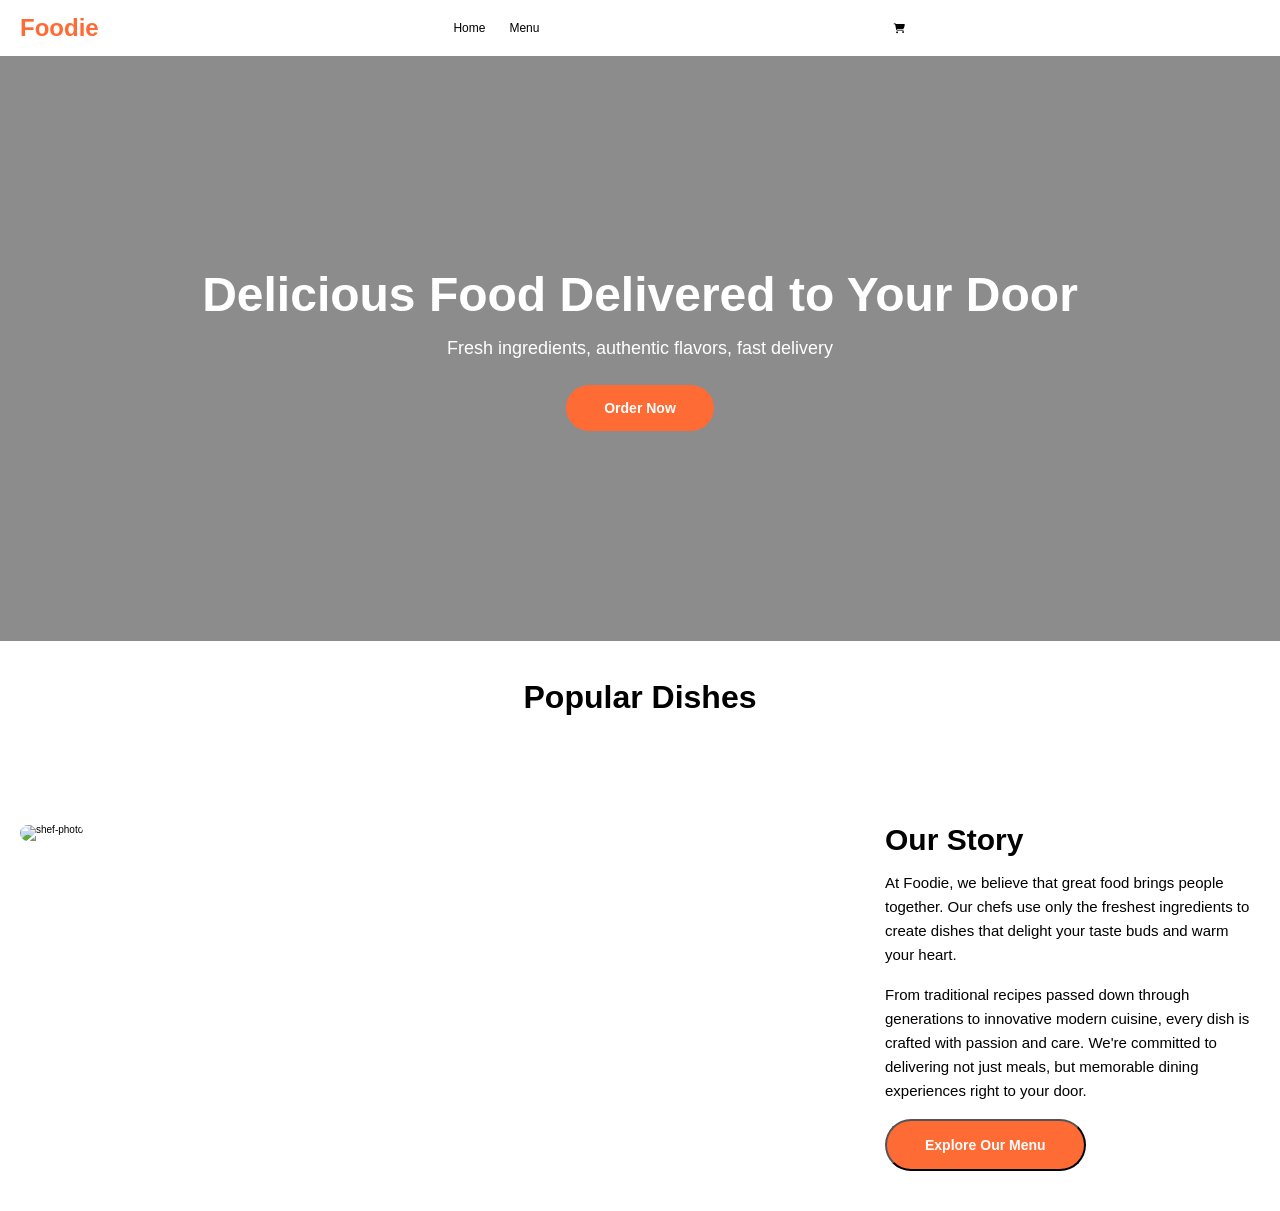
==== index.html @ 07eac430 "add responsive in main page" ====
<!DOCTYPE html>
<html lang="en">
<head>
    <meta charset="UTF-8">
    <meta name="viewport" content="width=device-width, initial-scale=1.0">
    <link rel="stylesheet" href="./css/reset.css">
    <link rel="stylesheet" href="https://cdnjs.cloudflare.com/ajax/libs/font-awesome/6.5.1/css/all.min.css" />
    <link rel="stylesheet" href="./css/style.css">
    <title>restaurant</title>
</head>
<body>
    <header class="header">
        <div class="header-container">

            <a href="index.html" class="logo">Foodie</a>

            <nav class="nav">
                <a href="index.html">Home</a>
                <a href="./html/menu.html">Menu</a>
    
            </nav>

            <div class="header-actions">
                <a href="./html/cart.html" class="cart-link">
                <i class="fa-solid fa-cart-shopping"></i>
                <span class="cart-badge" id="cartBadge" hidden></span>
            </div>

            <!-- არ დალოგინებული მომხმარებლისთვის  -->
            <div class="auth-buttons" id="authButtons" hidden>
                <a href="./html/login.html" class="btn-outline">Login</a>
                <a href="./html/register.html" class="btn-primary">Sign Up</a>
              </div>

            <!-- დალოგინებული მომხმარებლისთვის -->
            <div class="user-menu" id="userMenu" hidden>
                <button class="avatar-btn" id="avatarBtn" type="button">
                  <i class="fa-solid fa-user"></i>
                </button>
                <div class="user-dropdown" id="userDropdown" hidden>
                    <!-- სპან ი დამჭირდება დალოგინებული მომხმარებლის სახელის გამოსატანად js ით -->
                  <p class="dropdown-hello">Hello: <span id="userNameLabel"></span></p>  
                  <a href="profile.html">Profile</a>
                  <button id="logoutBtn" type="button">Logout</button>
                </div>
            </div>


        </div>
    </header>

    <main>
        <section class="hero">
            <h1>Delicious Food Delivered to Your Door</h1>
            <p>Fresh ingredients, authentic flavors, fast delivery</p>
            <a href="./html/menu.html" class="btn-primary">Order Now</a>
        </section>

        <section class="popular-dishes">
            <h2>Popular Dishes</h2>


            <div class="dish-grid" id="dishGrid">
                
            </div>
        </section>

        <section class="story">
            <div class="story-container">
                <div class="photo-container">
                    <img src="https://restaurant.stepacademy.ge/restaurant-kitchen-chef-cooking.jpg" alt="shef-photo">
                </div>
                <div class="right-side">
                    <h2>Our Story</h2>
                    <p>At Foodie, we believe that great food brings people together. Our chefs use only the freshest ingredients to create dishes that delight your taste buds and warm your heart.</p>
                    <p>From traditional recipes passed down through generations to innovative modern cuisine, every dish is crafted with passion and care. We're committed to delivering not just meals, but memorable dining experiences right to your door.</p>
                    <a href="./html/menu.html"><button class="btn-primary">Explore Our Menu</button></a>
                </div>

            </div>


        </section>
    </main>

    <script src="./js/config.js"></script>
    <script src="./js/home.js"></script>
    <script src="./js/scipt.js"></script>
</body>
</html>
---- css/style.css ----
html {
  font-size: 62.5%;
}

body {
  font-family: sans-serif;
  background-color: white;
  color: black;
}

.header {
  position: sticky;
  top: 0;
  z-index: 100;
  background-color: rgba(255, 255, 255, 0.85);
  backdrop-filter: blur(0.8rem);
  -webkit-backdrop-filter: blur(0.8rem);
}
.header .header-container {
  max-width: 160rem;
  margin: 0 auto;
  padding: 1.6rem 2rem;
  display: flex;
  align-items: center;
  justify-content: space-between;
  gap: 2rem;
}
.header .header-container .logo {
  font-size: 2.4rem;
  font-weight: 700;
  color: #ff6b35;
}
.header .header-container .nav {
  display: flex;
  gap: 2.4rem;
}
.header .header-container .nav a {
  font-size: 1.2rem;
  font-weight: 500;
  color: black;
}
.header .header-container .nav a:hover {
  color: #ff6b35;
}
.header .header-container .header-actions {
  display: flex;
  align-items: center;
  gap: 1.6rem;
}
.header .header-container .header-actions a {
  color: black;
}

.btn-primary {
  display: inline-block;
  background-color: #ff6b35;
  color: white;
  font-size: 1.4rem;
  font-weight: 600;
  padding: 1.6rem 3.8rem;
  border-radius: 3rem;
}
.btn-primary:hover {
  background-color: rgb(255, 88.9469306931, 28.36);
}

.hero {
  background-image: linear-gradient(rgba(0, 0, 0, 0.45), rgba(0, 0, 0, 0.45)), url(https://restaurant.stepacademy.ge/restaurant-food-spread.png);
  background-repeat: no-repeat;
  background-size: cover;
  background-position: center;
  min-height: 65vh;
  display: flex;
  flex-direction: column;
  align-items: center;
  justify-content: center;
  padding: 2rem;
  text-align: center;
}
.hero h1 {
  max-width: 90rem;
  margin: 0 auto 1.6rem;
  font-size: 4.8rem;
  font-weight: 700;
  color: white;
  line-height: 1.2;
}
.hero p {
  max-width: 60rem;
  margin: 0 auto 2.8rem;
  font-size: 1.8rem;
  color: white;
}

.popular-dishes {
  max-width: 160rem;
  margin: 0 auto;
  padding: 4rem 2rem;
  text-align: center;
}
.popular-dishes h2 {
  font-size: 3.2rem;
  font-weight: 700;
  margin-bottom: 3.2rem;
}
.popular-dishes .dish-grid {
  display: grid;
  grid-template-columns: repeat(3, 1fr);
  gap: 2rem;
}
.popular-dishes .dish-card {
  text-align: left;
  border-radius: 1.2rem;
  overflow: hidden;
  box-shadow: 0 0.4rem 1.2rem rgba(0, 0, 0, 0.08);
}
.popular-dishes .dish-card img {
  width: 100%;
  height: 26rem;
  -o-object-fit: cover;
     object-fit: cover;
}
.popular-dishes .dish-card h3 {
  font-size: 2rem;
  font-weight: 600;
  margin: 1.6rem 1.6rem 0.4rem;
}
.popular-dishes .dish-card .rating {
  font-size: 1.4rem;
  color: #ff6b35;
  margin: 0 1.6rem;
}
.popular-dishes .dish-card .price {
  font-size: 1.8rem;
  font-weight: 700;
  color: #ff6b35;
  margin: 0.8rem 1.6rem 1.6rem;
}
.popular-dishes .dish-card .btn-primary {
  display: block;
  width: calc(100% - 3.2rem);
  margin: 0 1.6rem 1.6rem;
  padding: 1.2rem 0;
  text-align: center;
}

.story .story-container {
  max-width: 160rem;
  margin: 0 auto;
  padding: 4rem 2rem;
  display: flex;
  gap: 4rem;
}
.story .story-container .photo-container {
  flex: 1 1 45rem;
  max-width: 85rem;
}
.story .story-container .photo-container img {
  width: 100%;
  height: 40rem;
  border-radius: 0.8rem;
  -o-object-fit: cover;
     object-fit: cover;
}
.story .story-container .right-side {
  max-width: 65rem;
  min-width: 32rem;
  width: 100%;
  flex: 1;
}
.story .story-container .right-side h2 {
  font-size: clamp(2.7rem, 5vw, 3rem);
  font-family: sans-serif;
  font-weight: 800;
  margin-bottom: 1.6rem;
}
.story .story-container .right-side p {
  font-size: clamp(1rem, 5vw, 1.5rem);
  line-height: 1.6;
  margin-bottom: 1.6rem;
}

@media (max-width: 980px) {
  .popular-dishes .dish-grid {
    grid-template-columns: repeat(2, 1fr);
  }
}
@media (max-width: 780px) {
  .story .story-container {
    flex-direction: column;
  }
  .story .story-container .photo-container img {
    height: auto;
    aspect-ratio: 16/10;
  }
  .popular-dishes .dish-grid {
    grid-template-columns: repeat(1, 1fr);
  }
  .story .story-container .photo-container {
    flex: 1 1 18rem;
  }
}/*# sourceMappingURL=style.css.map */
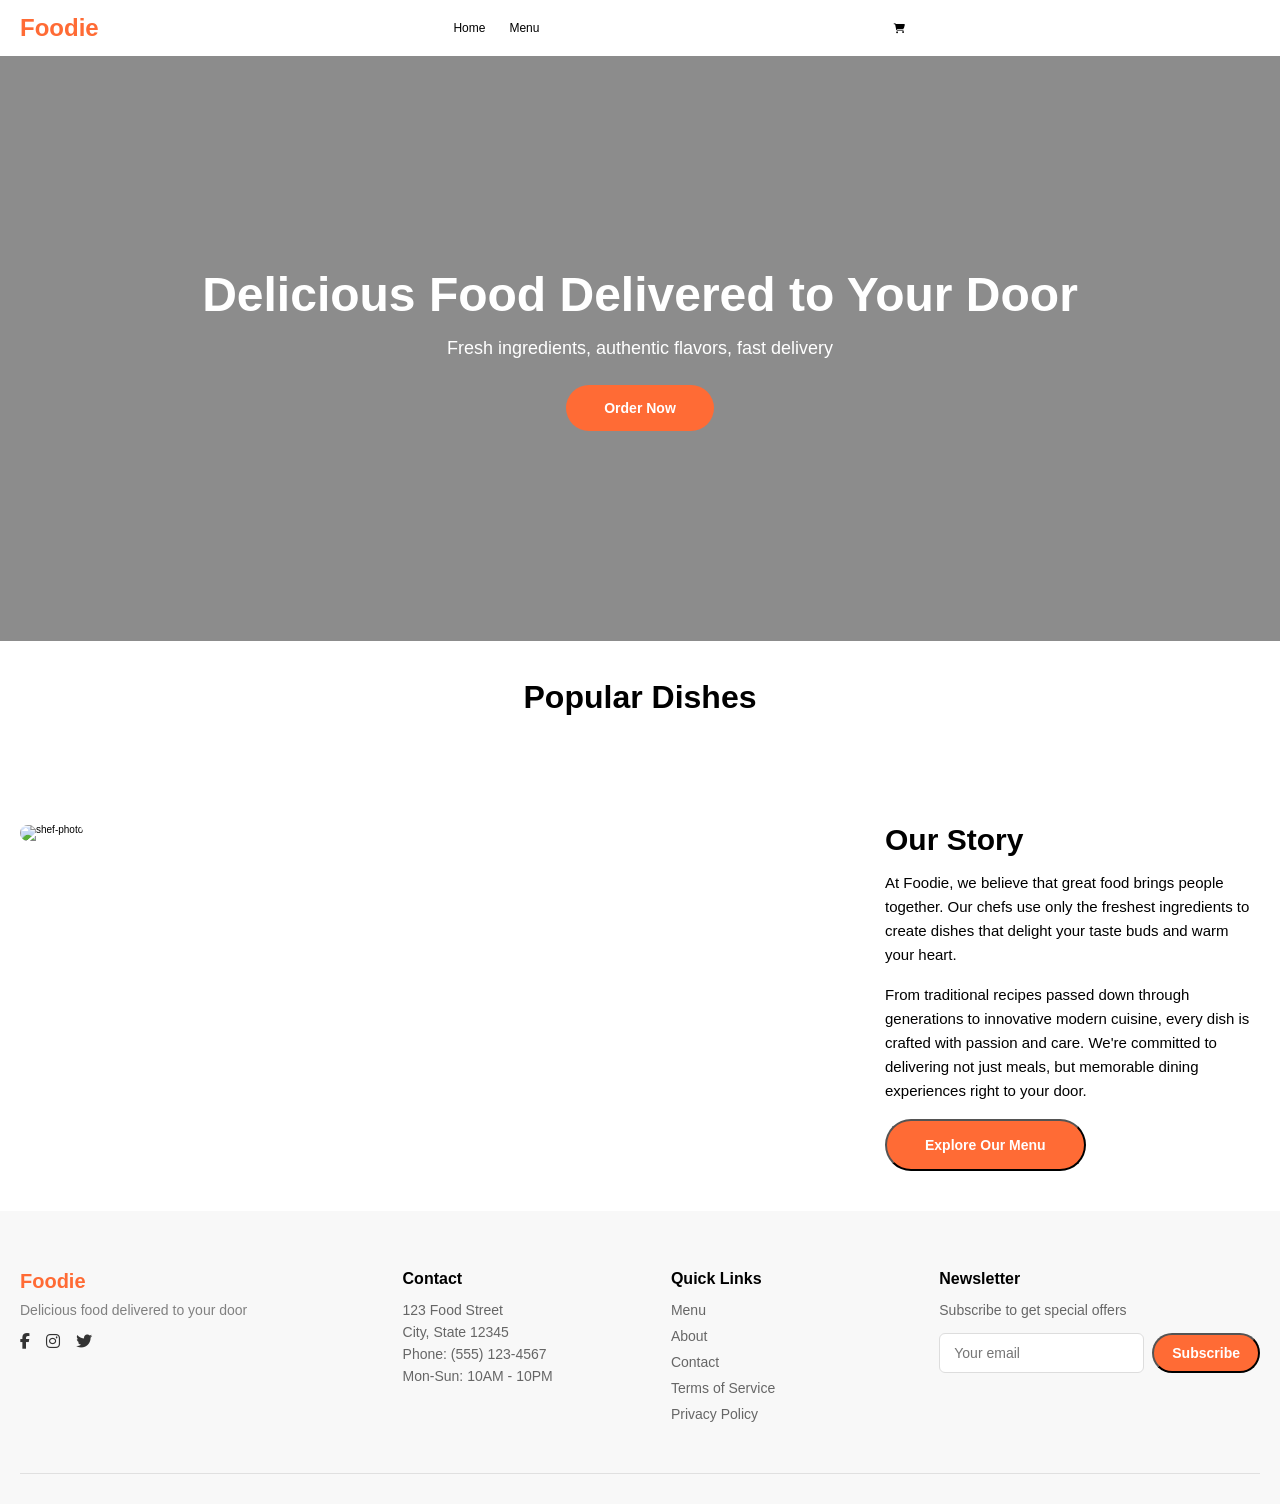
==== commit 2040571f: "add footer with responsive" ====
--- a/index.html
+++ b/index.html
@@ -83,6 +83,46 @@
         </section>
     </main>
 
+    <footer class="footer">
+        <div class="footer-container">
+            <div class="footer-brand">
+                <p class="footer-logo">Foodie</p>
+                <p>Delicious food delivered to your door</p>
+                <div class="footer-socials">
+                    <a href="#"><i class="fa-brands fa-facebook-f"></i></a>
+                    <a href="#"><i class="fa-brands fa-instagram"></i></a>
+                    <a href="#"><i class="fa-brands fa-twitter"></i></a>
+                </div>
+            </div>
+
+            <div class="footer-col">
+                <h3>Contact</h3>
+                <p>123 Food Street</p>
+                <p>City, State 12345</p>
+                <p>Phone: (555) 123-4567</p>
+                <p>Mon-Sun: 10AM - 10PM</p>
+            </div>
+
+            <div class="footer-col">
+                <h3>Quick Links</h3>
+                <a href="./html/menu.html">Menu</a>
+                <a href="#">About</a>
+                <a href="#">Contact</a>
+                <a href="#">Terms of Service</a>
+                <a href="#">Privacy Policy</a>
+            </div>
+
+            <div class="footer-col">
+                <h3>Newsletter</h3>
+                <p>Subscribe to get special offers</p>
+                <form class="newsletter-form">
+                    <input type="email" placeholder="Your email">
+                    <button type="submit" class="btn-primary">Subscribe</button>
+                </form>
+            </div>
+        </div>
+    </footer>
+
     <script src="./js/config.js"></script>
     <script src="./js/home.js"></script>
     <script src="./js/scipt.js"></script>
--- a/css/style.css
+++ b/css/style.css
@@ -199,4 +199,86 @@
   .story .story-container .photo-container {
     flex: 1 1 18rem;
   }
+}
+.footer {
+  background-color: #f8f8f8;
+  padding: 6rem 2rem 3rem;
+}
+.footer .footer-container {
+  max-width: 160rem;
+  margin: 0 auto;
+  display: grid;
+  grid-template-columns: 1.5fr 1fr 1fr 1fr;
+  gap: 4rem;
+  padding-bottom: 4rem;
+  border-bottom: 1px solid #e0e0e0;
+}
+.footer .footer-brand .footer-logo {
+  font-size: 2rem;
+  font-weight: 700;
+  color: #ff6b35;
+  margin-bottom: 1.2rem;
+}
+.footer .footer-brand p {
+  color: gray;
+  font-size: 1.4rem;
+  margin-bottom: 1.6rem;
+}
+.footer .footer-brand .footer-socials {
+  display: flex;
+  gap: 1.6rem;
+}
+.footer .footer-brand .footer-socials a {
+  color: #333;
+  font-size: 1.6rem;
+}
+.footer .footer-brand .footer-socials a:hover {
+  color: #ff6b35;
+}
+.footer .footer-col h3 {
+  font-size: 1.6rem;
+  font-weight: 700;
+  margin-bottom: 1.6rem;
+}
+.footer .footer-col p {
+  color: #666;
+  font-size: 1.4rem;
+  margin-bottom: 0.8rem;
+}
+.footer .footer-col a {
+  display: block;
+  color: #666;
+  font-size: 1.4rem;
+  margin-bottom: 1.2rem;
+}
+.footer .footer-col a:hover {
+  color: #ff6b35;
+}
+.footer .newsletter-form {
+  display: flex;
+  gap: 0.8rem;
+  margin-top: 1.6rem;
+}
+.footer .newsletter-form input {
+  flex: 1;
+  padding: 1rem 1.4rem;
+  border: 1px solid #ddd;
+  border-radius: 0.6rem;
+  font-size: 1.4rem;
+  font-family: sans-serif;
+}
+.footer .newsletter-form .btn-primary {
+  padding: 1rem 1.8rem;
+  white-space: nowrap;
+}
+
+@media (max-width: 780px) {
+  .footer .footer-container {
+    grid-template-columns: 1fr 1fr;
+  }
+}
+@media (max-width: 480px) {
+  .footer .footer-container {
+    grid-template-columns: 1fr;
+  }
 }/*# sourceMappingURL=style.css.map */
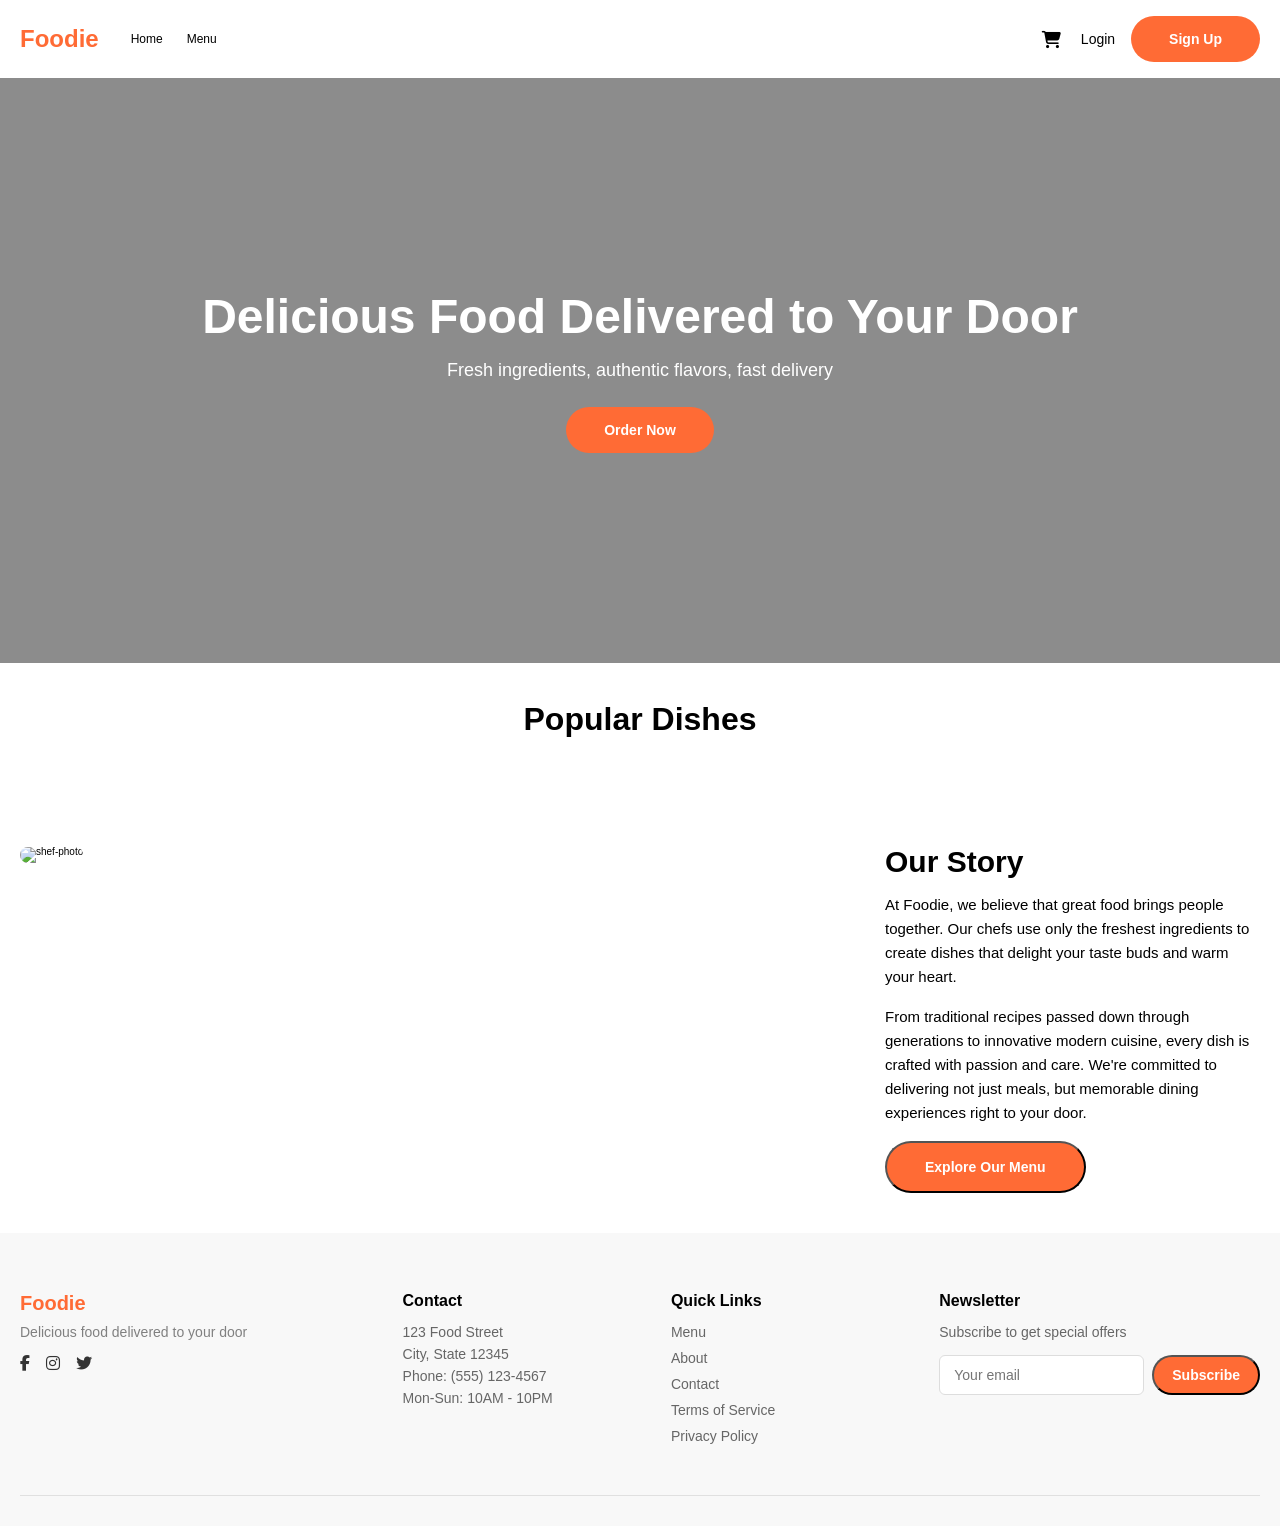
==== commit d452426f: "fix header and add user me feature" ====
--- a/index.html
+++ b/index.html
@@ -11,41 +11,42 @@
 <body>
     <header class="header">
         <div class="header-container">
+            <div class="header-left">
+                <a href="index.html" class="logo">Foodie</a>
 
-            <a href="index.html" class="logo">Foodie</a>
-
-            <nav class="nav">
-                <a href="index.html">Home</a>
-                <a href="./html/menu.html">Menu</a>
-    
-            </nav>
-
-            <div class="header-actions">
-                <a href="./html/cart.html" class="cart-link">
-                <i class="fa-solid fa-cart-shopping"></i>
-                <span class="cart-badge" id="cartBadge" hidden></span>
+                <nav class="nav">
+                    <a href="index.html">Home</a>
+                    <a href="./html/menu.html">Menu</a>
+                </nav>
             </div>
 
-            <!-- არ დალოგინებული მომხმარებლისთვის  -->
-            <div class="auth-buttons" id="authButtons" hidden>
-                <a href="./html/login.html" class="btn-outline">Login</a>
-                <a href="./html/register.html" class="btn-primary">Sign Up</a>
-              </div>
+            <div class="header-right">
+                <div class="header-actions">
+                    <a href="./html/cart.html" class="cart-link">
+                        <i class="fa-solid fa-cart-shopping"></i>
+                        <span class="cart-badge" id="cartBadge" hidden></span>
+                    </a>
+                </div>
 
-            <!-- დალოგინებული მომხმარებლისთვის -->
-            <div class="user-menu" id="userMenu" hidden>
-                <button class="avatar-btn" id="avatarBtn" type="button">
-                  <i class="fa-solid fa-user"></i>
-                </button>
-                <div class="user-dropdown" id="userDropdown" hidden>
-                    <!-- სპან ი დამჭირდება დალოგინებული მომხმარებლის სახელის გამოსატანად js ით -->
-                  <p class="dropdown-hello">Hello: <span id="userNameLabel"></span></p>  
-                  <a href="profile.html">Profile</a>
-                  <button id="logoutBtn" type="button">Logout</button>
+                <!-- არ დალოგინებული მომხმარებლისთვის  -->
+                <div class="auth-buttons" id="authButtons" hidden>
+                    <a href="./html/login.html" class="btn-outline">Login</a>
+                    <a href="./html/register.html" class="btn-primary">Sign Up</a>
+                </div>
+
+                <!-- დალოგინებული მომხმარებლისთვის -->
+                <div class="user-menu" id="userMenu" hidden>
+                    <button class="avatar-btn" id="avatarBtn" type="button">
+                        <i class="fa-solid fa-user"></i>
+                    </button>
+                    <div class="user-dropdown" id="userDropdown" hidden>
+                        <!-- სპან ი დამჭირდება დალოგინებული მომხმარებლის სახელის გამოსატანად js ით -->
+                        <p class="dropdown-hello">Hello: <span id="userNameLabel"></span></p>
+                        <a href="profile.html">Profile</a>
+                        <button id="logoutBtn" type="button">Logout</button>
+                    </div>
                 </div>
             </div>
-
-
         </div>
     </header>
 
--- a/css/style.css
+++ b/css/style.css
@@ -24,6 +24,74 @@
   align-items: center;
   justify-content: space-between;
   gap: 2rem;
+}
+.header .header-container .fa-cart-shopping {
+  font-size: 1.7rem;
+}
+.header .header-container .header-left {
+  display: flex;
+  align-items: center;
+  gap: 3.2rem;
+}
+.header .header-container .header-right {
+  display: flex;
+  align-items: center;
+  gap: 2rem;
+}
+.header .header-container .auth-buttons {
+  display: flex;
+  align-items: center;
+  gap: 1.6rem;
+}
+.header .header-container .btn-outline {
+  color: black;
+  font-size: 1.4rem;
+  font-weight: 500;
+}
+.header .header-container .btn-outline:hover {
+  color: #ff6b35;
+}
+.header .header-container .user-menu {
+  position: relative;
+}
+.header .header-container .avatar-btn {
+  width: 3.6rem;
+  height: 3.6rem;
+  border-radius: 0.8rem;
+  background-color: #ff6b35;
+  color: white;
+  display: flex;
+  align-items: center;
+  justify-content: center;
+  font-size: 1.6rem;
+  cursor: pointer;
+}
+.header .header-container .user-dropdown {
+  position: absolute;
+  top: 100%;
+  right: 0;
+  margin-top: 0.8rem;
+  background-color: white;
+  border: 1px solid #eee;
+  border-radius: 0.8rem;
+  box-shadow: 0 0.4rem 1.6rem rgba(0, 0, 0, 0.1);
+  padding: 1.6rem;
+  min-width: 18rem;
+}
+.header .header-container .user-dropdown a, .header .header-container .user-dropdown button {
+  display: block;
+  width: 100%;
+  text-align: left;
+  padding: 0.8rem 0;
+  font-size: 1.4rem;
+  color: black;
+}
+.header .header-container .dropdown-hello {
+  font-weight: 700;
+  font-size: 1.4rem;
+  margin-bottom: 0.8rem;
+  padding-bottom: 0.8rem;
+  border-bottom: 1px solid #eee;
 }
 .header .header-container .logo {
   font-size: 2.4rem;
@@ -272,6 +340,27 @@
   white-space: nowrap;
 }
 
+.alert {
+  position: fixed;
+  top: 2rem;
+  right: 2rem;
+  background-color: white;
+  border: 1px solid #eee;
+  border-radius: 0.8rem;
+  box-shadow: 0 0.4rem 1.6rem rgba(0, 0, 0, 0.1);
+  padding: 1.6rem 2rem;
+  max-width: 32rem;
+  z-index: 1000;
+}
+.alert .alert-title {
+  font-weight: 700;
+  margin-bottom: 0.4rem;
+}
+.alert .alert-message {
+  color: #666;
+  font-size: 1.4rem;
+}
+
 @media (max-width: 780px) {
   .footer .footer-container {
     grid-template-columns: 1fr 1fr;
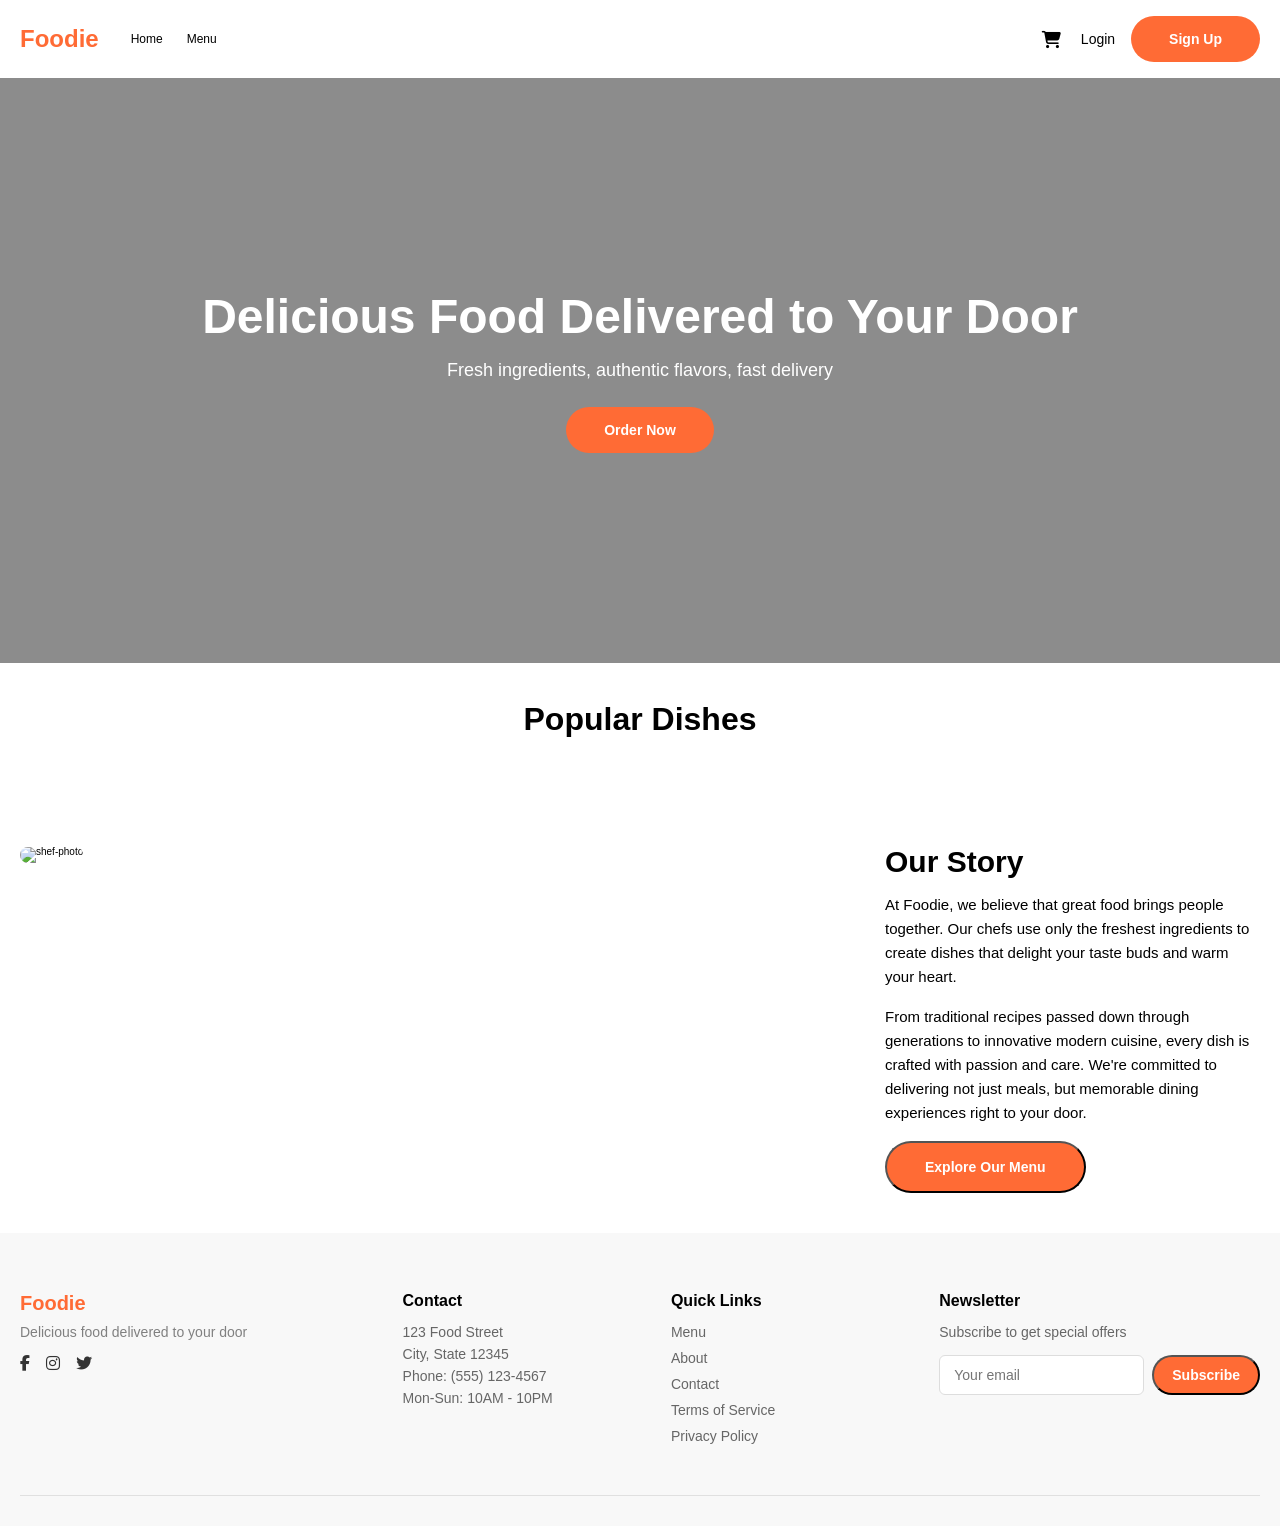
==== commit 6b456dd0: "add burger menu and fix responsive" ====
--- a/index.html
+++ b/index.html
@@ -14,8 +14,11 @@
             <div class="header-left">
                 <a href="index.html" class="logo">Foodie</a>
 
-                <nav class="nav">
-                    <a href="index.html">Home</a>
+                <nav class="nav" id="mainNav">
+                    <button class="nav-close-btn" id="navCloseBtn" type="button" aria-label="Close menu">
+                        <i class="fa-solid fa-xmark"></i>
+                    </button>
+                    <a href="./index.html">Home</a>
                     <a href="./html/menu.html">Menu</a>
                 </nav>
             </div>
@@ -42,13 +45,19 @@
                     <div class="user-dropdown" id="userDropdown" hidden>
                         <!-- სპან ი დამჭირდება დალოგინებული მომხმარებლის სახელის გამოსატანად js ით -->
                         <p class="dropdown-hello">Hello: <span id="userNameLabel"></span></p>
-                        <a href="profile.html">Profile</a>
+                        <a href="./html/profile.html">Profile</a>
                         <button id="logoutBtn" type="button">Logout</button>
                     </div>
                 </div>
+
+                <button class="burger-btn" id="burgerBtn" type="button" aria-label="Menu">
+                    <i class="fa-solid fa-bars"></i>
+                </button>
             </div>
         </div>
     </header>
+
+    <div class="nav-backdrop" id="navBackdrop"></div>
 
     <main>
         <section class="hero">
@@ -128,4 +137,4 @@
     <script src="./js/home.js"></script>
     <script src="./js/scipt.js"></script>
 </body>
-</html>+</html>
--- a/css/style.css
+++ b/css/style.css
@@ -1,5 +1,6 @@
 html {
   font-size: 62.5%;
+  overflow-y: scroll;
 }
 
 body {
@@ -13,6 +14,12 @@
   top: 0;
   z-index: 100;
   background-color: rgba(255, 255, 255, 0.85);
+}
+.header::before {
+  content: "";
+  position: absolute;
+  inset: 0;
+  z-index: -1;
   backdrop-filter: blur(0.8rem);
   -webkit-backdrop-filter: blur(0.8rem);
 }
@@ -110,6 +117,9 @@
 .header .header-container .nav a:hover {
   color: #ff6b35;
 }
+.header .header-container .nav .nav-close-btn {
+  display: none;
+}
 .header .header-container .header-actions {
   display: flex;
   align-items: center;
@@ -117,6 +127,16 @@
 }
 .header .header-container .header-actions a {
   color: black;
+}
+.header .header-container .burger-btn {
+  display: none;
+  align-items: center;
+  justify-content: center;
+  width: 3.6rem;
+  height: 3.6rem;
+  font-size: 1.8rem;
+  color: black;
+  cursor: pointer;
 }
 
 .btn-primary {
@@ -129,7 +149,7 @@
   border-radius: 3rem;
 }
 .btn-primary:hover {
-  background-color: rgb(255, 88.9469306931, 28.36);
+  background-color: rgb(100%, 34.8811492914%, 11.1215686275%);
 }
 
 .hero {
@@ -180,13 +200,21 @@
   text-align: left;
   border-radius: 1.2rem;
   overflow: hidden;
-  box-shadow: 0 0.4rem 1.2rem rgba(0, 0, 0, 0.08);
+  box-shadow: 0 0.8rem 2.4rem rgba(255, 107, 53, 0.35);
+  transition: transform 0.3s ease, box-shadow 0.3s ease;
+}
+.popular-dishes .dish-card a {
+  display: block;
+  color: inherit;
+}
+.popular-dishes .dish-card:hover {
+  transform: translateY(-0.8rem);
+  box-shadow: 0 1.2rem 3.2rem rgba(255, 107, 53, 0.4);
 }
 .popular-dishes .dish-card img {
   width: 100%;
   height: 26rem;
-  -o-object-fit: cover;
-     object-fit: cover;
+  object-fit: cover;
 }
 .popular-dishes .dish-card h3 {
   font-size: 2rem;
@@ -227,8 +255,7 @@
   width: 100%;
   height: 40rem;
   border-radius: 0.8rem;
-  -o-object-fit: cover;
-     object-fit: cover;
+  object-fit: cover;
 }
 .story .story-container .right-side {
   max-width: 65rem;
@@ -340,27 +367,101 @@
   white-space: nowrap;
 }
 
+@keyframes alert-slide-down {
+  from {
+    transform: translate(-50%, -100%);
+    opacity: 0;
+  }
+  to {
+    transform: translate(-50%, 0);
+    opacity: 1;
+  }
+}
 .alert {
   position: fixed;
   top: 2rem;
-  right: 2rem;
+  left: 50%;
+  transform: translate(-50%, 0);
   background-color: white;
   border: 1px solid #eee;
-  border-radius: 0.8rem;
-  box-shadow: 0 0.4rem 1.6rem rgba(0, 0, 0, 0.1);
-  padding: 1.6rem 2rem;
-  max-width: 32rem;
+  border-radius: 1.2rem;
+  box-shadow: 0 0.8rem 2.4rem rgba(0, 0, 0, 0.15);
+  padding: 2.4rem 3.2rem;
+  width: min(37rem, 90vw);
   z-index: 1000;
+  text-align: center;
+  animation: alert-slide-down 0.4s ease-out;
 }
 .alert .alert-title {
-  font-weight: 700;
-  margin-bottom: 0.4rem;
+  font-size: 1.8rem;
+  font-weight: 700;
+  margin-bottom: 0.8rem;
 }
 .alert .alert-message {
   color: #666;
-  font-size: 1.4rem;
-}
-
+  font-size: 1.5rem;
+}
+
+@media (max-width: 770px) {
+  .header .header-container .burger-btn {
+    display: inline-flex;
+    border: none;
+  }
+  .header .header-container .nav {
+    position: fixed;
+    top: 0;
+    right: 0;
+    z-index: 200;
+    width: min(28rem, 80vw);
+    height: 100%;
+    flex-direction: column;
+    align-items: stretch;
+    gap: 0;
+    background-color: white;
+    box-shadow: -0.4rem 0 1.6rem rgba(150, 149, 149, 0.15);
+    padding: 2rem 2.4rem 2.4rem;
+    overflow-y: auto;
+    transform: translateX(100%);
+  }
+  .header .header-container .nav.nav-open {
+    transform: translateX(0);
+  }
+  .header .header-container .nav.nav-animating {
+    transition: transform 0.3s ease;
+  }
+  .header .header-container .nav a {
+    padding: 1.4rem 0;
+    font-size: 1.5rem;
+    border-bottom: 1px solid #f0f0f0;
+  }
+  .header .header-container .nav a:last-child {
+    border-bottom: none;
+  }
+  .header .header-container .nav .nav-close-btn {
+    display: flex;
+    align-self: flex-end;
+    align-items: center;
+    justify-content: center;
+    width: 3.2rem;
+    height: 3.2rem;
+    margin-bottom: 1.6rem;
+    border: none;
+    background: none;
+    color: black;
+    font-size: 1.8rem;
+    cursor: pointer;
+  }
+  .nav-backdrop {
+    display: none;
+    position: fixed;
+    inset: 0;
+    z-index: 90;
+    background-color: rgba(0, 0, 0, 0.4);
+  }
+  .nav-backdrop.nav-open {
+    display: block;
+  }
+}
 @media (max-width: 780px) {
   .footer .footer-container {
     grid-template-columns: 1fr 1fr;
@@ -370,4 +471,6 @@
   .footer .footer-container {
     grid-template-columns: 1fr;
   }
-}/*# sourceMappingURL=style.css.map */+}
+
+/*# sourceMappingURL=style.css.map */
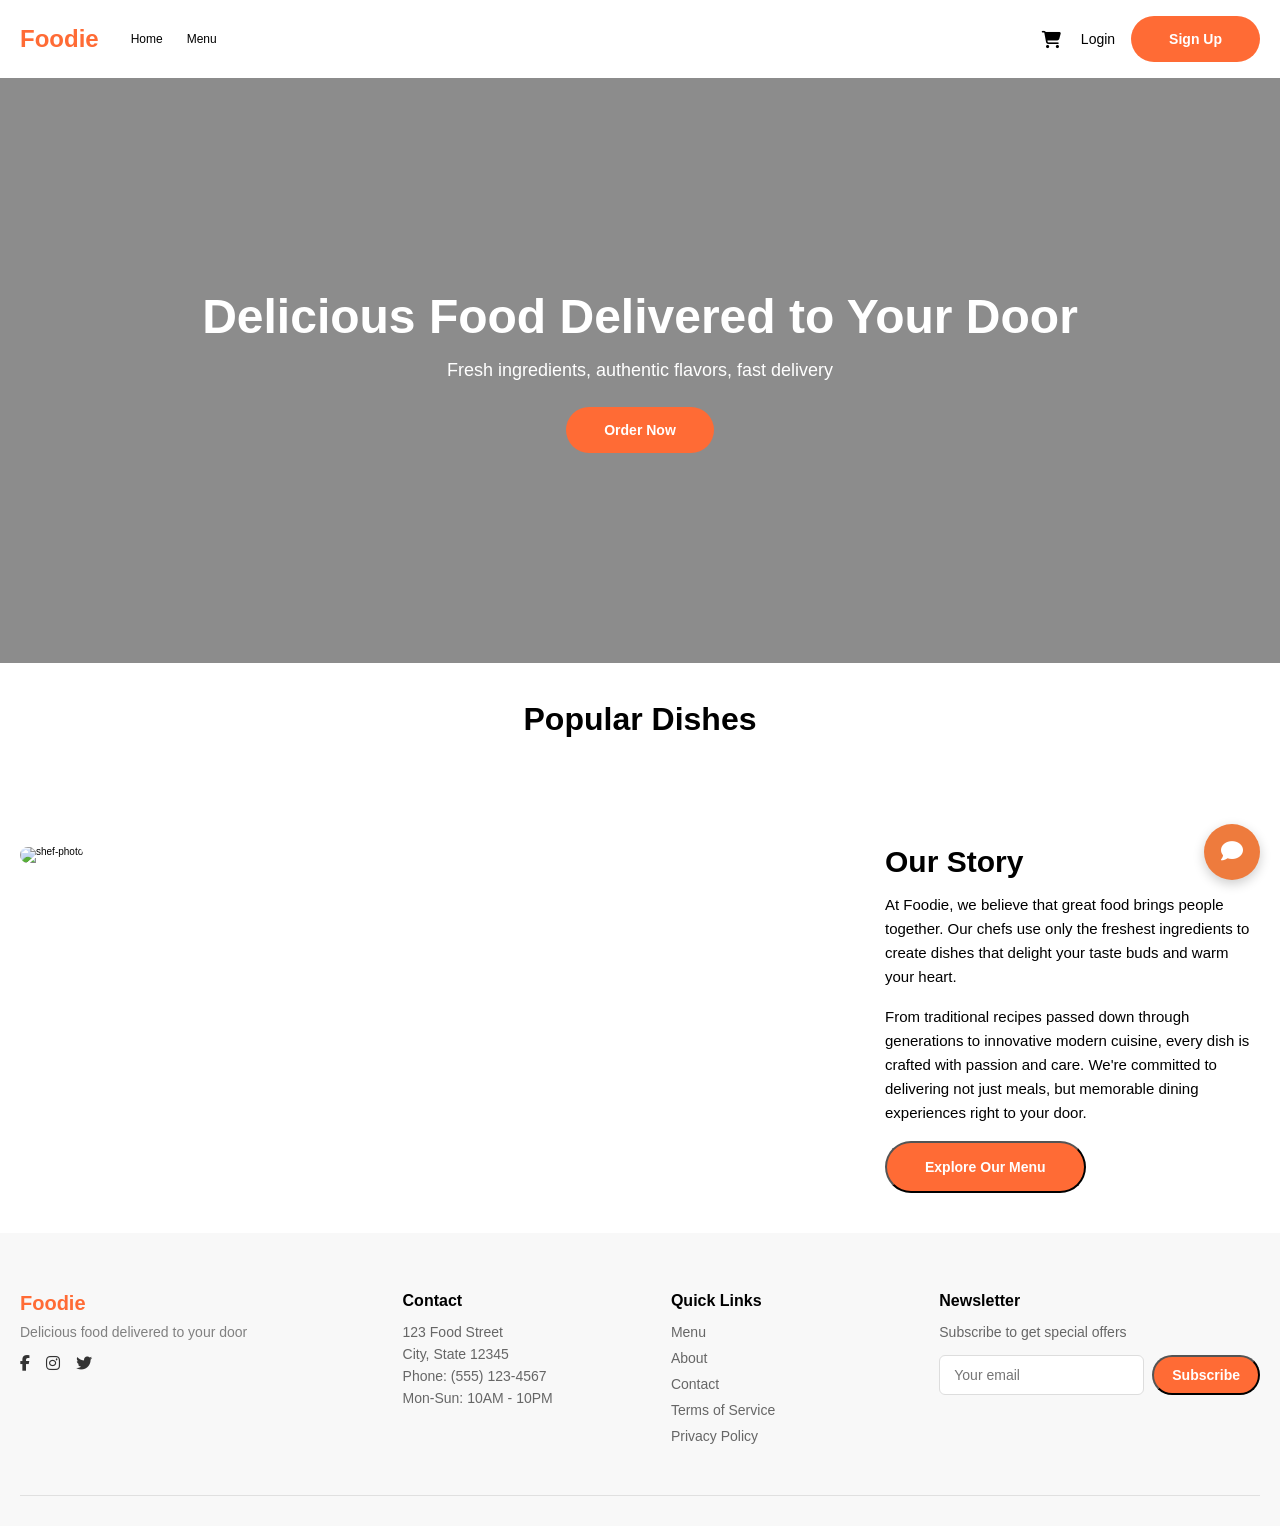
==== commit e1bdf38d: "add chatbot icon and  Ui" ====
--- a/index.html
+++ b/index.html
@@ -6,6 +6,7 @@
     <link rel="stylesheet" href="./css/reset.css">
     <link rel="stylesheet" href="https://cdnjs.cloudflare.com/ajax/libs/font-awesome/6.5.1/css/all.min.css" />
     <link rel="stylesheet" href="./css/style.css">
+    <link rel="stylesheet" href="./css/chatbot.css">
     <title>restaurant</title>
 </head>
 <body>
@@ -28,6 +29,10 @@
                     <a href="./html/cart.html" class="cart-link">
                         <i class="fa-solid fa-cart-shopping"></i>
                         <span class="cart-badge" id="cartBadge" hidden></span>
+                    </a>
+
+                    <a href="./html/admin/products.html" class="admin-panel-link" id="adminPanelLink" hidden title="Admin Panel">
+                        <i class="fa-solid fa-user-shield"></i>
                     </a>
                 </div>
 
@@ -136,5 +141,6 @@
     <script src="./js/config.js"></script>
     <script src="./js/home.js"></script>
     <script src="./js/scipt.js"></script>
+    <script src="./js/chatbot.js"></script>
 </body>
 </html>
--- a/css/style.css
+++ b/css/style.css
@@ -7,6 +7,20 @@
   font-family: sans-serif;
   background-color: white;
   color: black;
+}
+
+body.admin-mode {
+  background-color: rgb(147, 147, 147);
+}
+
+.admin-mode-banner {
+  background-color: #ff6b35;
+  color: white;
+  text-align: center;
+  font-size: 2rem;
+  font-weight: 700;
+  letter-spacing: 0.05em;
+  padding: 0.8rem;
 }
 
 .header {
@@ -34,6 +48,13 @@
 }
 .header .header-container .fa-cart-shopping {
   font-size: 1.7rem;
+}
+.header .header-container .admin-panel-link {
+  font-size: 1.7rem;
+  color: black;
+}
+.header .header-container .admin-panel-link:hover {
+  color: #ff6b35;
 }
 .header .header-container .header-left {
   display: flex;
@@ -149,7 +170,7 @@
   border-radius: 3rem;
 }
 .btn-primary:hover {
-  background-color: rgb(100%, 34.8811492914%, 11.1215686275%);
+  background-color: rgb(255, 88.9469306931, 28.36);
 }
 
 .hero {
@@ -200,6 +221,7 @@
   text-align: left;
   border-radius: 1.2rem;
   overflow: hidden;
+  background-color: white;
   box-shadow: 0 0.8rem 2.4rem rgba(255, 107, 53, 0.35);
   transition: transform 0.3s ease, box-shadow 0.3s ease;
 }
@@ -214,7 +236,8 @@
 .popular-dishes .dish-card img {
   width: 100%;
   height: 26rem;
-  object-fit: cover;
+  -o-object-fit: cover;
+     object-fit: cover;
 }
 .popular-dishes .dish-card h3 {
   font-size: 2rem;
@@ -225,6 +248,11 @@
   font-size: 1.4rem;
   color: #ff6b35;
   margin: 0 1.6rem;
+}
+.popular-dishes .dish-card .spiciness {
+  font-size: 1.4rem;
+  color: #e53935;
+  margin: 0.4rem 1.6rem 0;
 }
 .popular-dishes .dish-card .price {
   font-size: 1.8rem;
@@ -255,7 +283,8 @@
   width: 100%;
   height: 40rem;
   border-radius: 0.8rem;
-  object-fit: cover;
+  -o-object-fit: cover;
+     object-fit: cover;
 }
 .story .story-container .right-side {
   max-width: 65rem;
@@ -471,6 +500,4 @@
   .footer .footer-container {
     grid-template-columns: 1fr;
   }
-}
-
-/*# sourceMappingURL=style.css.map */
+}/*# sourceMappingURL=style.css.map */
--- a/css/chatbot.css
+++ b/css/chatbot.css
@@ -0,0 +1,99 @@
+.chat-widget {
+  position: fixed;
+  bottom: 2rem;
+  right: 2rem;
+  z-index: 1000;
+}
+
+.chat-toggle-btn {
+  width: 5.6rem;
+  height: 5.6rem;
+  border-radius: 50%;
+  border: none;
+  background: #ee7b3d;
+  color: #fff;
+  font-size: 2.2rem;
+  cursor: pointer;
+  box-shadow: 0 0.4rem 1.2rem rgba(0, 0, 0, 0.2);
+}
+
+.chat-panel {
+  position: absolute;
+  bottom: 6.8rem;
+  right: 0;
+  width: 32rem;
+  height: 46rem;
+  background: #fff;
+  border-radius: 1.2rem;
+  box-shadow: 0 0.8rem 2.4rem rgba(0, 0, 0, 0.2);
+  display: flex;
+  flex-direction: column;
+  overflow: hidden;
+}
+
+.chat-panel-header {
+  background: #ee7b3d;
+  color: #fff;
+  padding: 1.2rem 1.6rem;
+  display: flex;
+  justify-content: space-between;
+  align-items: center;
+  font-weight: 600;
+}
+.chat-panel-header button {
+  background: none;
+  border: none;
+  color: #fff;
+  cursor: pointer;
+  font-size: 1.6rem;
+}
+
+.chat-messages {
+  flex: 1;
+  overflow-y: auto;
+  padding: 1.2rem;
+  display: flex;
+  flex-direction: column;
+  gap: 0.8rem;
+}
+
+.chat-bubble {
+  max-width: 80%;
+  padding: 0.8rem 1.2rem;
+  border-radius: 1rem;
+  font-size: 1.4rem;
+  line-height: 1.4;
+}
+
+.chat-bubble-user {
+  align-self: flex-end;
+  background: #ee7b3d;
+  color: #fff;
+}
+
+.chat-bubble-assistant {
+  align-self: flex-start;
+  background: #f1f1f1;
+  color: #222;
+}
+
+.chat-form {
+  display: flex;
+  border-top: 0.1rem solid #eee;
+}
+.chat-form input {
+  flex: 1;
+  border: none;
+  padding: 1.2rem;
+  font-size: 1.4rem;
+}
+.chat-form input:focus {
+  outline: none;
+}
+.chat-form button {
+  border: none;
+  background: #ee7b3d;
+  color: #fff;
+  width: 4.8rem;
+  cursor: pointer;
+}/*# sourceMappingURL=chatbot.css.map */
